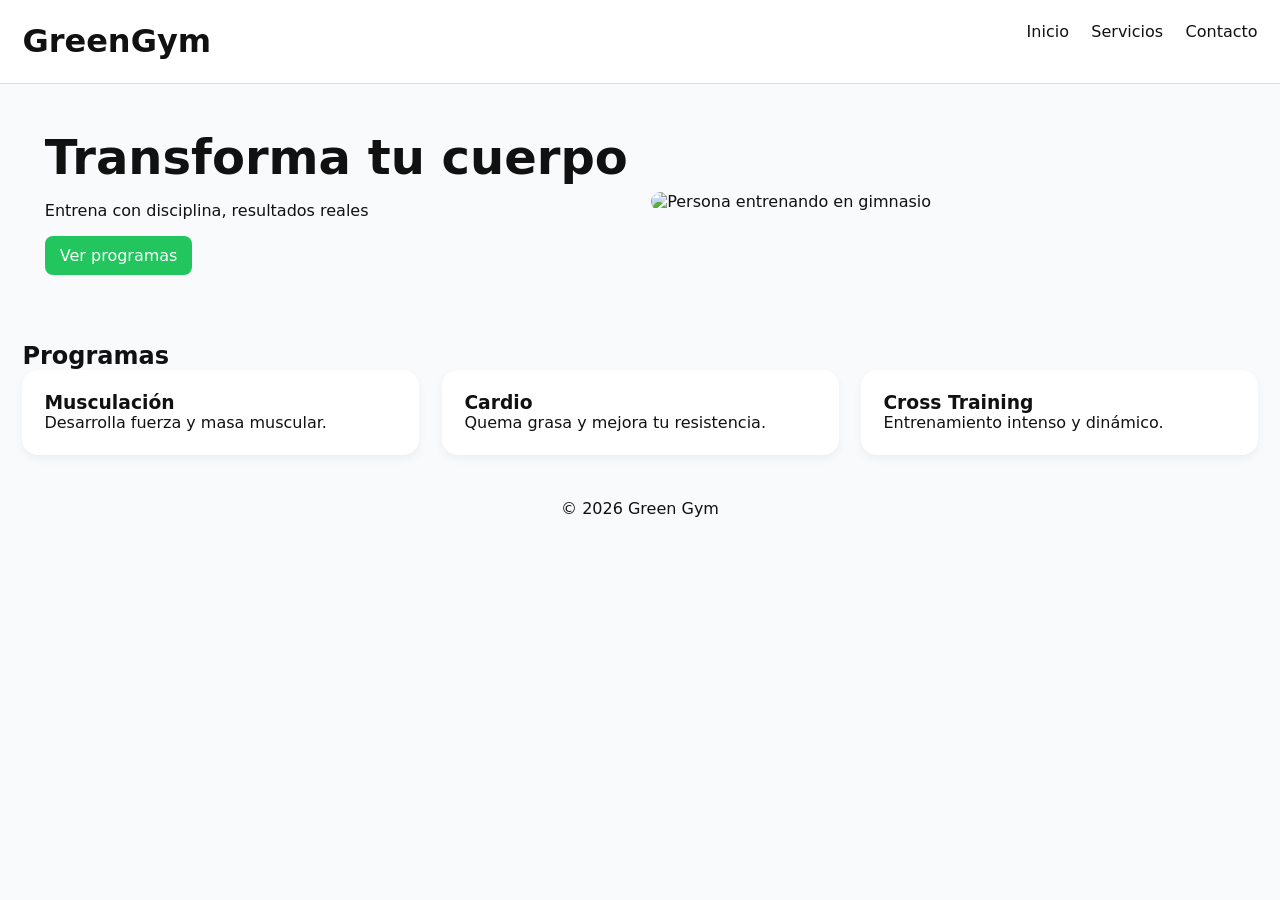
==== semana 2 practica 2 grupal/inicio.html @ 2876e12f "desarrollo web 2 semana" ====
<!DOCTYPE html>
<html lang="es">
<head>
  <meta charset="UTF-8">
  <meta name="viewport" content="width=device-width, initial-scale=1.0">
  <meta name="description" content="Green Gym: gimnasio moderno enfocado en salud y rendimiento.">
  <title>Green Gym</title>

  <link rel="stylesheet" href="css/inicio.css">
</head>

<body>

<!-- SKIP LINK (OCULTO PERO ACCESIBLE) -->
<a href="#inicio" class="skip-link">Saltar al contenido</a>

<header class="header">
  <h1>GreenGym</h1>

  <nav aria-label="Navegación principal">
    <ul class="nav-list">
      <li><a href="inicio.html" aria-current="page">Inicio</a></li>
      <li><a href="servicios.html">Servicios</a></li>
      <li><a href="https://wa.me/51913820804" target="_blank">Contacto</a></li>
    </ul>
  </nav>
</header>

<main id="inicio">

  <!-- HERO -->
  <section class="hero">
    <div class="hero-text">
      <h2>Transforma tu cuerpo</h2>
      <p>Entrena con disciplina, resultados reales</p>
      <a href="servicios.html" class="btn">Ver programas</a>
    </div>

    <img 
      src="https://images.unsplash.com/photo-1599058917212-d750089bc07e?w=500&q=60"
      alt="Persona entrenando en gimnasio"
      loading="lazy">
  </section>

  <!-- SERVICIOS -->
  <section class="services">
    <h2>Programas</h2>

    <div class="grid-layout">

      <article class="card">
        <h3>Musculación</h3>
        <p>Desarrolla fuerza y masa muscular.</p>
      </article>

      <article class="card">
        <h3>Cardio</h3>
        <p>Quema grasa y mejora tu resistencia.</p>
      </article>

      <article class="card">
        <h3>Cross Training</h3>
        <p>Entrenamiento intenso y dinámico.</p>
      </article>

    </div>
  </section>

</main>

<footer class="footer">
  <p>© 2026 Green Gym</p>
</footer>

</body>
</html>
---- semana 2 practica 2 grupal/css/inicio.css ----
:root {
  --font-size: clamp(1rem, 1.2vw, 1.3rem);
  --spacing: calc(1rem + 0.5vw);

  --primary: #22c55e;
  --bg: #f9fafb;
  --text: #111;
}

/* RESET */
* {
  margin: 0;
  padding: 0;
  box-sizing: border-box;
}

body {
  font-family: system-ui;
  font-size: var(--font-size);
  background: var(--bg);
  color: var(--text);
}

/* SKIP LINK (OCULTO PRO) */
.skip-link {
  position: absolute;
  left: -9999px;
}

.skip-link:focus {
  left: 10px;
  top: 10px;
  background: var(--primary);
  color: #000;
  padding: 8px;
  border-radius: 6px;
}

/* HEADER */
.header {
  display: flex;
  justify-content: space-between;
  padding: var(--spacing);
  background: white;
  border-bottom: 1px solid #ddd;
}

.nav-list {
  display: flex;
  gap: var(--spacing);
  list-style: none;
}

.nav-list a {
  text-decoration: none;
  color: var(--text);
}

.nav-list a:hover {
  color: var(--primary);
}

/* HERO */
.hero {
  display: grid;
  grid-template-columns: 1fr 1fr;
  align-items: center;
  padding: calc(var(--spacing) * 2);
  gap: var(--spacing);
}

.hero img {
  width: 100%;
  border-radius: 16px;
}

.hero-text h2 {
  font-size: clamp(2rem, 4vw, 3rem);
}

.hero-text p {
  margin: 1rem 0;
}

/* BOTÓN */
.btn {
  display: inline-block;
  padding: 10px 15px;
  background: var(--primary);
  color: white;
  border-radius: 8px;
  text-decoration: none;
}

/* SERVICES */
.services {
  padding: var(--spacing);
}

.grid-layout {
  display: grid;
  grid-template-columns: repeat(3, 1fr);
  gap: var(--spacing);
}

/* CARDS */
.card {
  padding: var(--spacing);
  background: white;
  border-radius: 16px;
  box-shadow: 0 4px 10px rgba(0,0,0,0.05);

  display: flex;
  flex-direction: column;

  container-type: inline-size;
}

/* CONTAINER QUERY */
@container (min-width: 250px) {
  .card {
    transform: scale(1.02);
  }
}

/* RESPONSIVE */
@media (max-width: 800px) {
  .hero {
    grid-template-columns: 1fr;
  }

  .grid-layout {
    grid-template-columns: 1fr;
  }
}

/* DARK MODE */
@media (prefers-color-scheme: dark) {
  body {
    background: #0f172a;
    color: white;
  }

  .header {
    background: #1e293b;
  }

  .card {
    background: #1e293b;
  }
}

/* FOOTER */
.footer {
  text-align: center;
  padding: var(--spacing);
}
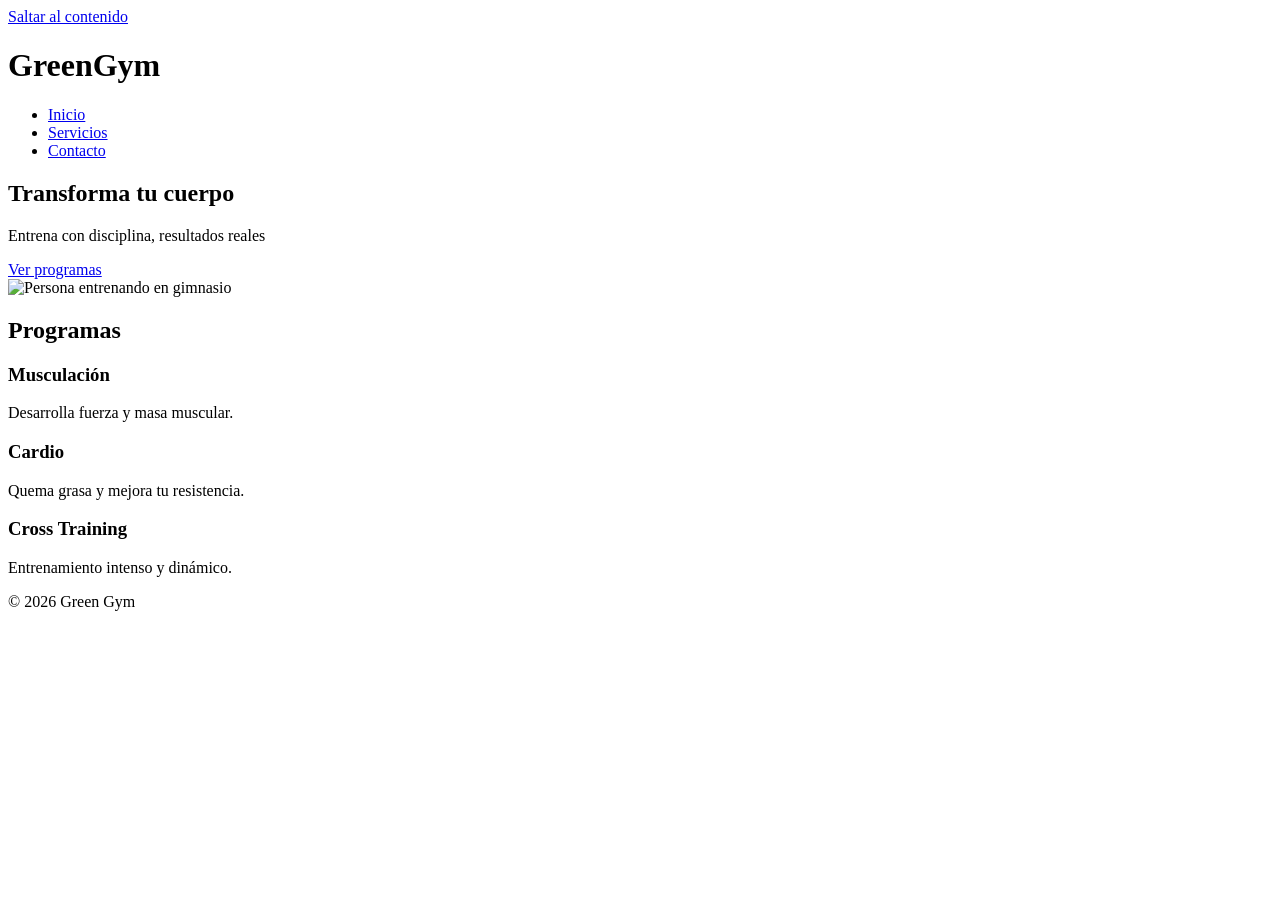
==== commit d168d38f: "subiendo archivo HTML" ====
--- a/semana 2 practica 2 grupal/inicio.html
+++ b/semana 2 practica 2 grupal/inicio.html
@@ -6,7 +6,7 @@
   <meta name="description" content="Green Gym: gimnasio moderno enfocado en salud y rendimiento.">
   <title>Green Gym</title>
 
-  <link rel="stylesheet" href="css/inicio.css">
+  <link rel="stylesheet" href="inicio.css">
 </head>
 
 <body>
